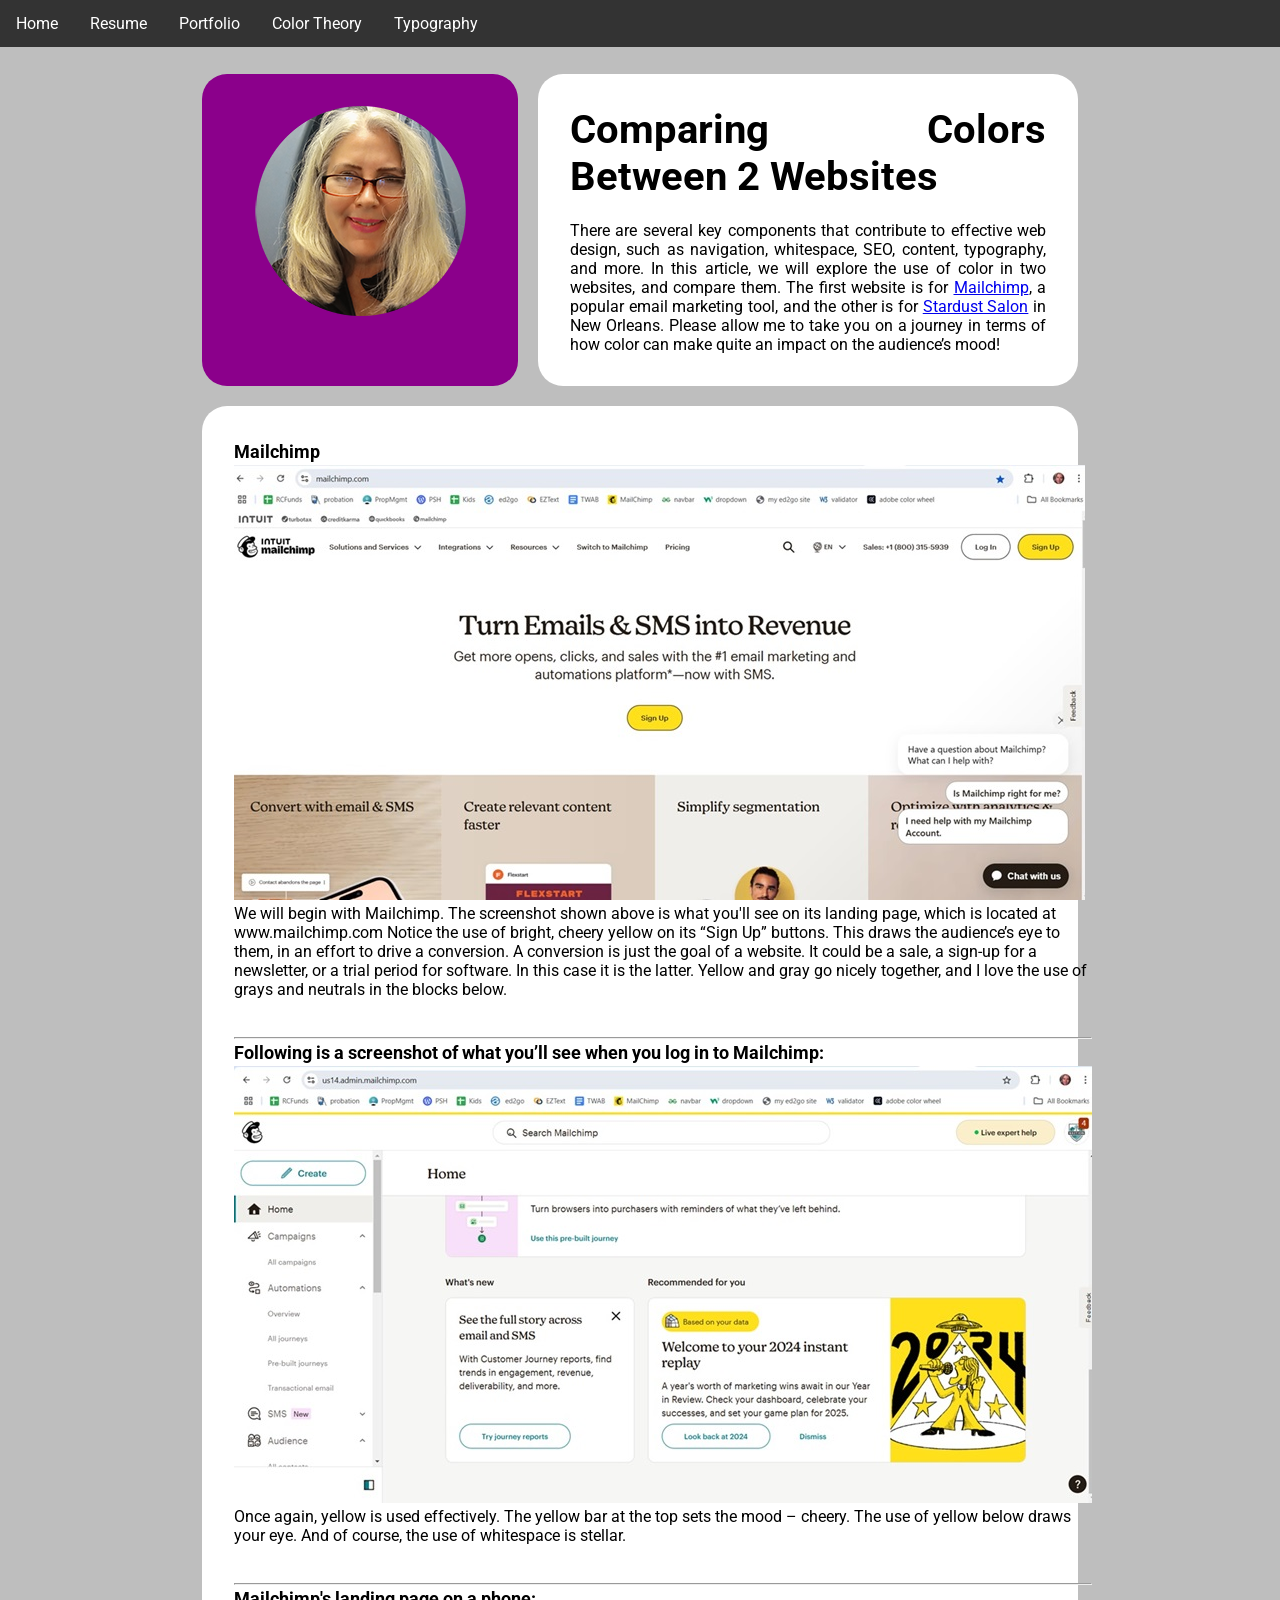
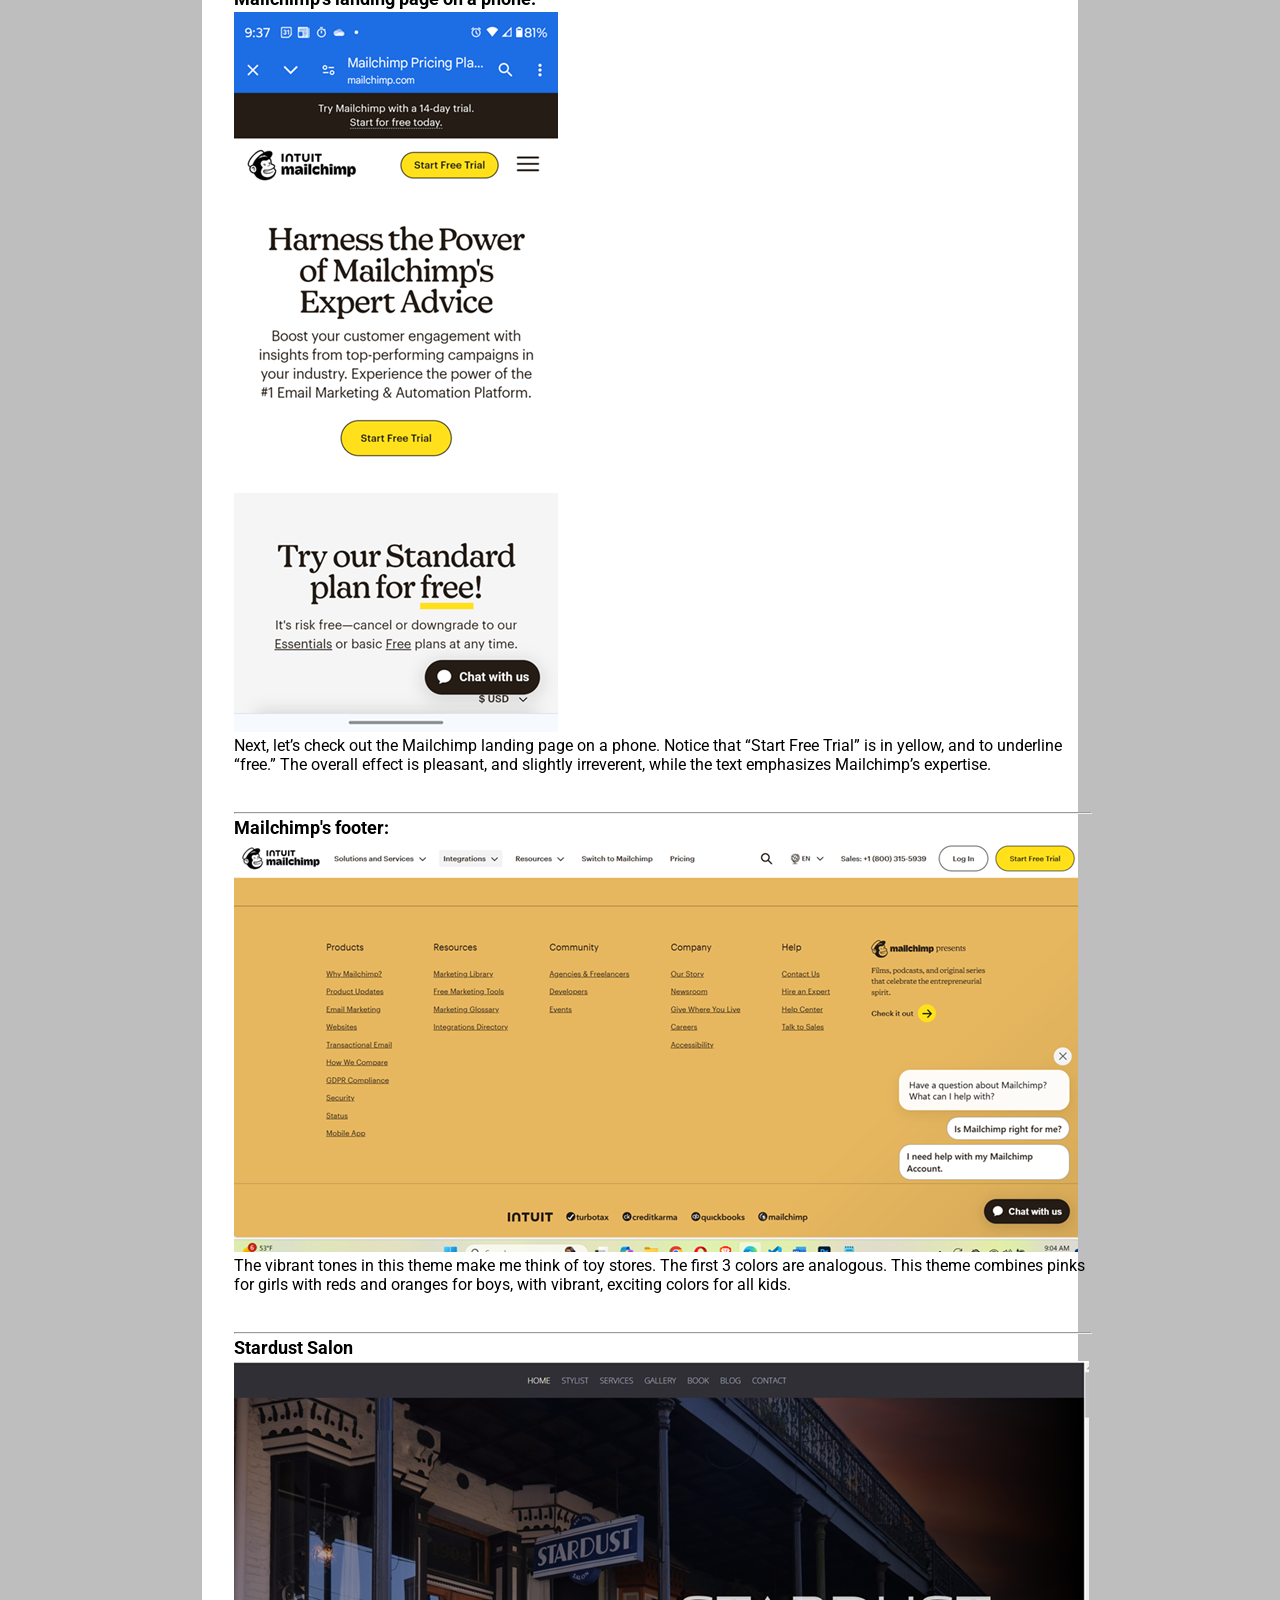
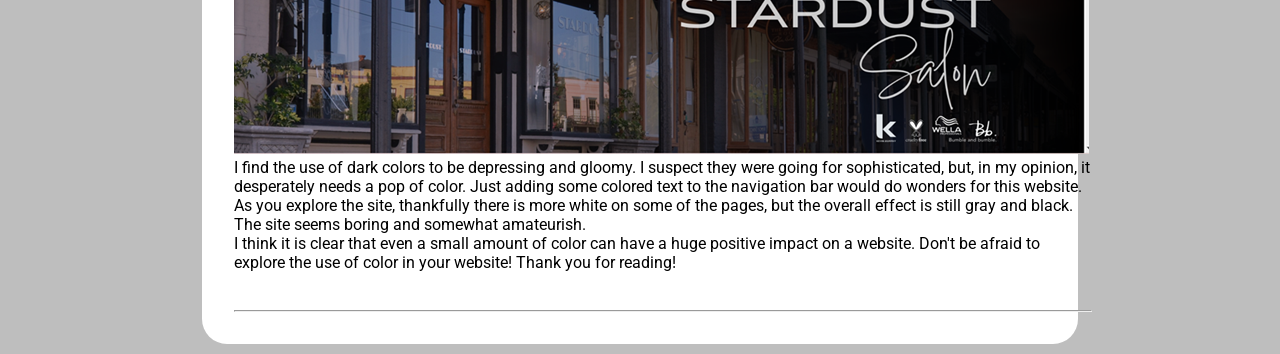
==== color-theory/color-comparison.html @ 6480786e "commit" ====
<!DOCTYPE html>
<html lang="en">
<head>
<meta name="viewport" content="width=device-width, initial-scale=1">
<link rel="stylesheet" href="https://cdnjs.cloudflare.com/ajax/libs/font-awesome/4.7.0/css/font-awesome.min.css">
<link rel="stylesheet" href="https://fonts.googleapis.com/css?family=Roboto">
<link rel="stylesheet" href="../navbar.css">
<link rel="stylesheet" href="../index.css">
<title>Susan Lutz Color Comparison</title>
</head>



<!--Navbar-->
<ul class="nav">
  <li><a href="../index.html">Home</a></li>
  <li><a href="../resume/resume.html">Resume</a></li>
  <li class="dropdown">
  <a href="#" class="dropbtn">Portfolio</a>
  <div class="dropdown-content">
    <a href="../portfolio/banner.html">Animate - Web Banner</a>
    <a href="../portfolio/rigging.html">Animate - Rigging</a>
    <a href="../portfolio/logo.html">Photoshop - Logo Creation</a>
    <a href="../portfolio/magazine.html">Photoshop - Magazine Cover</a>
    <a href="../portfolio/restoration.html">Photoshop - Photo Restoration</a>
  </div>
  <li class="dropdown">
    <a href="#" class="dropbtn">Color Theory</a>
  <div class="dropdown-content">
    <a href="color-theory/color-theory-overview.html">Color Theory Overview</a>
    <a href="color-themes.html">Color Themes</a>
    <a href="color-comparison.html">Color Theory Comparison</a>
  </div>
  <li class="dropdown">
    <a href="#" class="dropbtn">Typography</a>
  <div class="dropdown-content">
    <a href="../typography/typography-overview.html">Typography Theory Overview</a>
    <a href="..typography/font-types.html">Typography Fonts</a>
    <a href="../typography/typography-comparison.html">Typography Comparison</a>
  </div>
</ul>

  <!--main layout-->
 <main class="container">
    <div class="box"><img style="display:block;margin:0 auto;" src="..\photo-of-me-1.png" alt="Photo of Me"><br></div>
    <div class="box">
      <h1>Comparing Colors Between 2 Websites</h1>
      <br>
      <p>There are several key components that contribute to effective web design, such as navigation, whitespace, 
        SEO, content, typography, and more. In this article, we will explore the use of color in two websites, and 
        compare them. The first website is for <a href="https://www.mailchimp.com">Mailchimp</a>, a popular email marketing tool, 
        and the other is for <a href="https://www.stardustsalon.com">Stardust Salon</a> in New Orleans. Please allow me to 
        take you on a journey in terms of how color can make quite an impact 
        on the audience’s mood!</p>
    </div>
    <div class="box">
      <h3>Mailchimp</h3>
      <p><img src="01-mailchimp-landing-page.jpg"></p>
      <p>We will begin with Mailchimp. The screenshot shown above is what you'll see on its landing page, which is located at 
        www.mailchimp.com  Notice the use of bright, cheery yellow on its “Sign Up” buttons. This draws the audience’s eye to them, in an 
        effort to drive a conversion. A conversion is just the goal of a website. It could be a sale, a sign-up for a 
        newsletter, or a trial period for software. In this case it is the latter. Yellow and gray go nicely together, and
         I love the use of grays and neutrals in the blocks below.</p>
      <br>
      <hr>

      <h3>Following is a screenshot of what you’ll see when you log in to Mailchimp:</h3>
      <p><img src="02-mailchimp-internal-page.jpg"></p>
      <p>Once again, yellow is used effectively. The yellow bar at the top sets the mood – cheery. 
        The use of yellow below draws your eye. And of course, the use of whitespace is stellar.</p>
      <br>
      <hr>

      <h3>Mailchimp's landing page on a phone: </h3>
      <p><img src="03-mailchimp-phone-page.png"></p>
      <p>Next, let’s check out the Mailchimp landing page on a phone. Notice that “Start Free Trial” is
        in yellow, and to underline “free.” The overall effect is pleasant, and slightly irreverent, while 
        the text emphasizes Mailchimp’s expertise.</p>
      <br>
      <hr>

      <h3>Mailchimp's footer:</h3>
      <p><img src="04-mailchimp-footer.png"></p>
      <p>The vibrant tones in this theme make me think of toy stores. The first 3 colors are analogous. 
        This theme combines pinks for girls with reds and oranges for boys, with vibrant, exciting colors 
        for all kids.</p>
      <br>
      <hr>

      <h3>Stardust Salon</h3>
      <p><img src="stardust-home-page.png"></p>
      <p>I find the use of dark colors to be depressing and gloomy. I suspect they were going for sophisticated, but, 
        in my opinion, it desperately needs a pop of color. Just adding some colored text to the navigation bar would 
        do wonders for this website. As you explore the site, thankfully there is more white on some of the pages, but 
        the overall effect is still gray and black. The site seems boring and somewhat amateurish.
<br>
        I think it is clear that even a small amount of color can have a huge positive impact on a website. Don't be 
        afraid to explore the use of color in your website! Thank you for reading!        </p>
      <br>
      <hr>
    </div>
  </main>
---- navbar.css ----
body {
  margin: 4rem auto 0;
  font-family: "Roboto", sans-serif;
}


ul {
  list-style-type: none;
  margin: 0;
  padding: 0;
  /*overflow: hidden;*/
  background-color: #333;
  position: fixed;
  top: 0;
  width: 100%;
}

li {
float: left;
}

ul li a, .dropbtn {
  display: inline-block;
  color: white;
  text-align: center;
  padding: 14px 16px;
  text-decoration: none;
  }

  ul li a:hover, .dropdown:hover .dropbtn {
    background-color: magenta;
    }
    
  ul li.dropdown {
    display: inline-block;
  }

.dropdown-content {
display: none;
position: absolute;
background-color: #f9f9f9;
min-width: 160px;
box-shadow: 0px 8px 16px 0px rgba(0,0,0,0.2);
z-index: 1;
}

.dropdown-content a {
color: black;
padding: 12px 16px;
text-decoration: none;
display: block;
text-align: left;
}

.dropdown-content a:hover {background-color: #f1f1f1;}

.dropdown:hover .dropdown-content {
display: block;
}
---- index.css ----
/*fonts*/
    
    h1 {
        font-size: 40px !important;
        display: inline-block !important;
        height:50px;
    }

    h2{
        font-size: 22px;
        line-height: 1.5;
    }

    h3{
        font-size: 18px;
        line-height: 1.5;
        margin-bottom: 1;
        margin-top: 1;
        padding: 0;
    }   

    h4{
        font-size: 14px;
        font-weight:bold;
        line-height: 1.5;
        margin-bottom: 1;
        margin-top: 1;
        padding: 0;
    }

    br{
        height: 6px;
    }

/*commenting out ul and li due to conflict in navbar

    ul{
        font-size: 14px;
        line-height; 1.5;
        margin-bottom: 1;
        margin-top: 1;
        margin-left: 2em;
        padding: 0;
    }

    li{
        line-height: 1.5;
        font-size: 14px;
        line-height; 1.5;
        margin-bottom: 1;
        margin-top: 1;
        margin-left: 2em;
        padding: 0;
    }

    */

     .contactIcon {
        width: 0.5cm;
        text-align: center;
      }

    p{
        font-size: 16px;
    }   
    
    *{
        margin: 0;
        padding: 0;
        box-sizing: border-box;
    }

    body{
        font-family: "Roboto", sans-serif;
        min-height: 100vh;
        background-color: #bebebe;
    }
    

    .nested-box-contact{
        display:grid;
        grid-column:2;
        height: auto;
        grid-template-columns: 7% 93%;
        padding: 0.5em;
    }

    .nested-box-skills{
        display:grid;
        grid-column:2;
        grid-row:1;
        height: auto;
        grid-template-columns: 1fr 1fr;
        padding: 0.5em;
    }

    .nested-box-education{
        display:grid;
        grid-column:1;
        grid-row:1;
        height: auto;
        grid-template-columns: 1fr; 
        padding: 0.5em;
    }

    .container{
        display: grid;
        grid-template-columns: 1.5fr 2.5fr;
        grid-template-rows: 2;
        margin: auto;
        width: 70%;
        height: auto;
    }

    .box{
        background-color: black;
        color: white;
        font-size: 2rem;
        padding: 2rem;
        margin: 10px;
        border-radius: 25px;
        height: auto;
        display: grid;
        grid-template-columns: 1fr;
        grid-template-rows: 1fr;
        }

        .color-box{
            background-color: green;
            color: white;
            font-size: 2rem;
            padding: 2rem;
            margin: 10px;
            border: 3px;
            border-radius: 25px;
           /* height: minmax(500px, auto);*/
            display: grid;
            grid-template-columns: 1fr;
            grid-template-rows: minmax(150px, auto);
            grid-column-start:1;
            grid-column-end: 4;
            gap: 3px;
            border: solid 5px black;
            align-self: center;
            }

    .color-terms{
        display: grid;
        grid-template-columns: 1fr 3fr;
        grid-template-rows: (21, auto);
        width:100%;
        gap: 3px;
         }
 
    /*.box:nth-child(4) {
            display: grid;
            grid-template-columns: 1fr 3fr;
            grid-template-rows: (21, auto);
            width:100%;
            grid-column-start: 1;
            grid-column-end: 4;
          }*/

    .me-pic{
        display: block;
        margin-left: auto;
        margin-right: auto;
        width: 50%;
    }

    .box:first-child i {
        background-color: darkmagenta;
        text-align: left;
        float: left;  
        height: auto;     
    }

    .box:first-child p {
        background-color: darkmagenta;
        text-align: left;
        float: left;   
        height: auto;
        font-size: 16px;        
    }
    
    .box:first-child h2 {
        font-size: 22px;
        line-height: 1.5;
        margin-bottom: 1;
        margin-top: 1;
        padding: 0;
        margin-left: 0.8em;    
    }

      .box:first-child {
        background-color: darkmagenta;
        height: auto;
        border: 0.5em;
      }

    .box:nth-child(2) {
        background-color: white;
        color: black;
        text-align: justify;
        height: auto;
     }

      .box:nth-child(3) {
        background-color: white;
        color: black;
        width: minmax(50% 100%);
        grid-column-start: 1;
        grid-column-end: 4;
        height: auto;
      }

      /*fade in header*/
      h1{animation: 5s ease-out 0s 1 FadeIn;}
        @keyframes FadeIn {
            0% {
                opacity:0;
                }
            100% {
                opacity:1;
                }
                  }

        .onLoad {
            -webkit-animation:bounceIn 2s;
        }
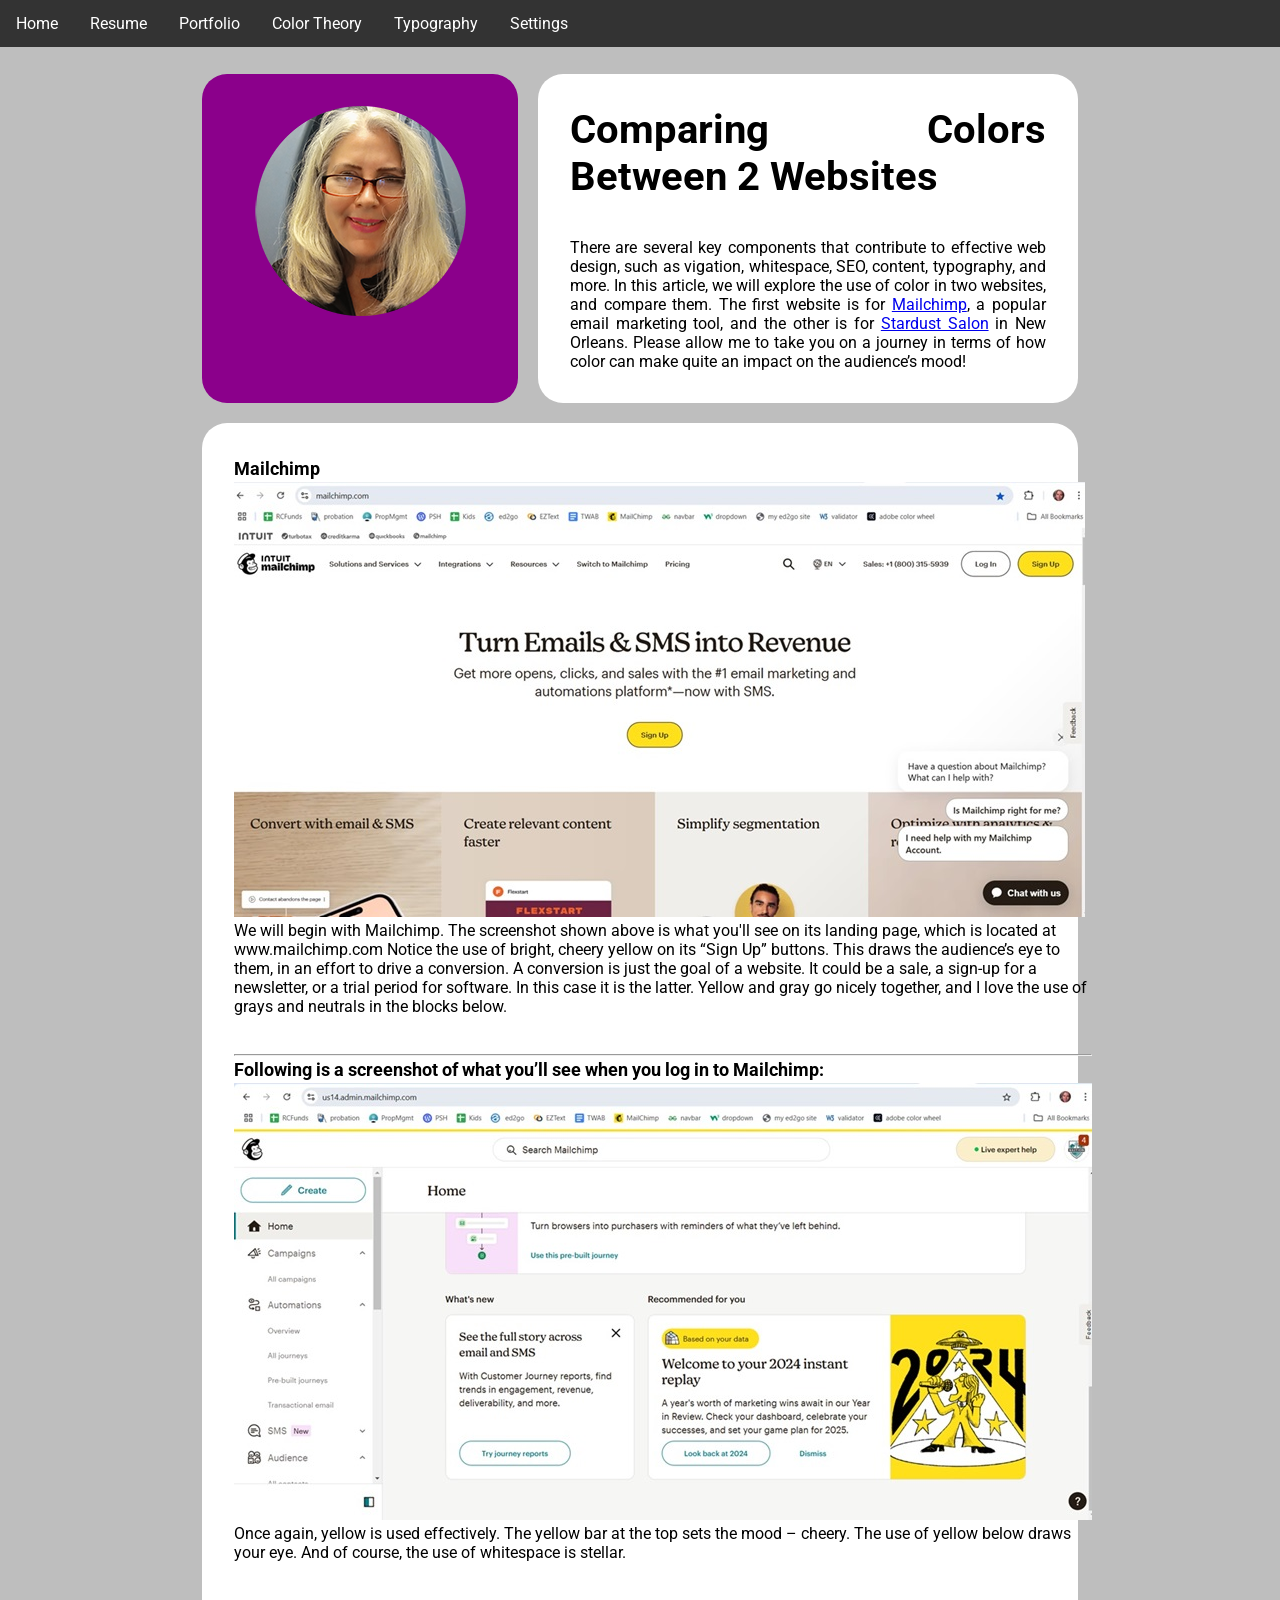
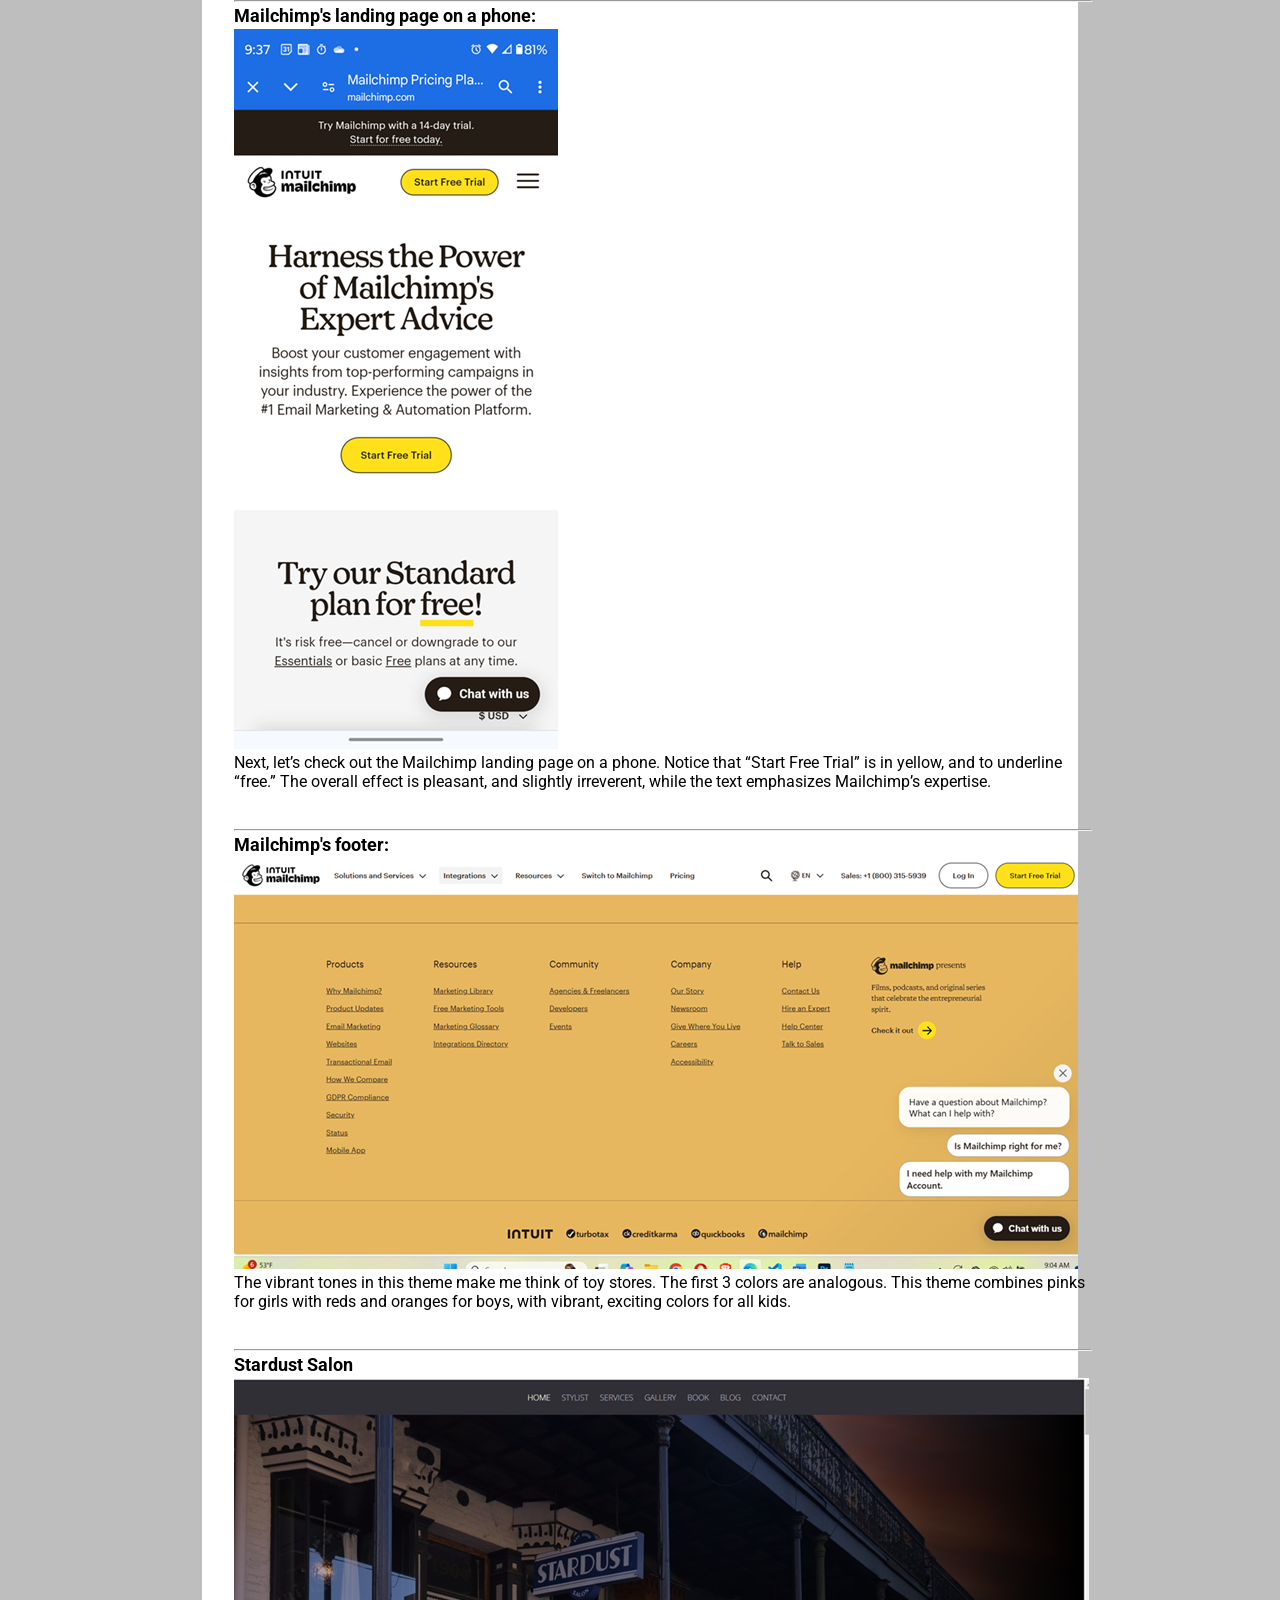
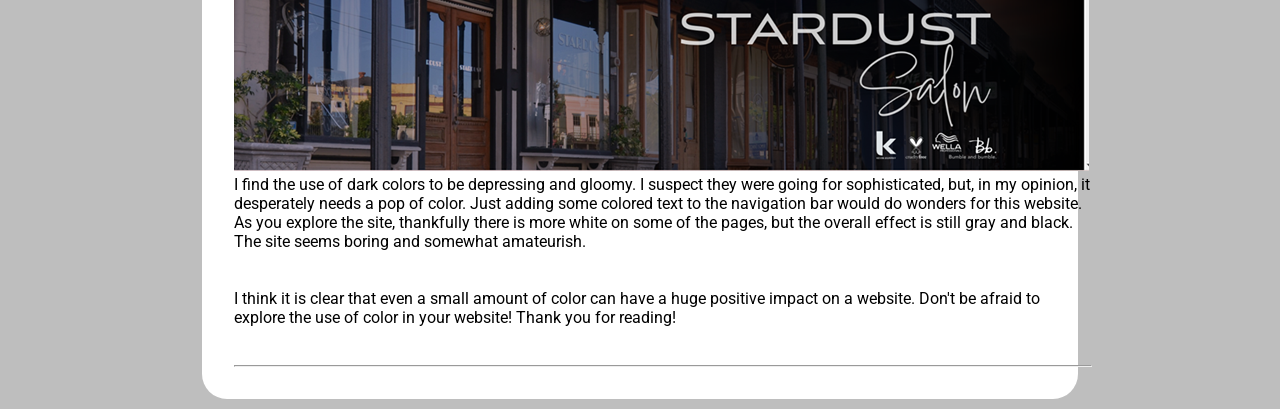
==== commit bb5e7da3: "commit" ====
--- a/color-theory/color-comparison.html
+++ b/color-theory/color-comparison.html
@@ -6,12 +6,12 @@
 <link rel="stylesheet" href="https://fonts.googleapis.com/css?family=Roboto">
 <link rel="stylesheet" href="../navbar.css">
 <link rel="stylesheet" href="../index.css">
+<link rel="stylesheet" href="../style.css">
+<script defer src="../myscripts.js"></script>
 <title>Susan Lutz Color Comparison</title>
 </head>
 
-
-
-<!--Navbar-->
+<!--Navbar---------------------------------------------------------------------------------------------------------------->
 <ul class="nav">
   <li><a href="../index.html">Home</a></li>
   <li><a href="../resume/resume.html">Resume</a></li>
@@ -38,25 +38,36 @@
     <a href="..typography/font-types.html">Typography Fonts</a>
     <a href="../typography/typography-comparison.html">Typography Comparison</a>
   </div>
+  <li class="dropdown">
+    <a href="#" class="dropbtn">Settings</a>
+  <div class="dropdown-content">
+    <!--<a href="onclick="myFunction()">Dark Mode / Light Mode</a>-->
+    <a href="#" onclick="darkMode();">Toggle Light / Dark Mode</a>  
+    <a href="#" onclick="changeSizeByBtn('50%');">Small Font</a>
+    <a href="#" onclick="changeSizeByBtn('60%');">Medium Font</a>
+    <a href="#" onclick="changeSizeByBtn('70%');">Large Font</a>
+  </div>
 </ul>
 
-  <!--main layout-->
+<!--Main Content Upper Container------------------------------------------------------------------------------------------------->
  <main class="container">
-    <div class="box"><img style="display:block;margin:0 auto;" src="..\photo-of-me-1.png" alt="Photo of Me"><br></div>
+    <div class="box"><img style="display:block;margin:0 auto;" src="../photo-of-me-1.png" alt="Photo of Me"><br></div>
     <div class="box">
-      <h1>Comparing Colors Between 2 Websites</h1>
+      <h5 class="fontSizeClass">Comparing Colors Between 2 Websites</h5>
       <br>
-      <p>There are several key components that contribute to effective web design, such as navigation, whitespace, 
-        SEO, content, typography, and more. In this article, we will explore the use of color in two websites, and 
+      <p class="fontSizeClass">There are several key components that contribute to effective web design, such as vigation,        
+        whitespace, SEO, content, typography, and more. In this article, we will explore the use of color in two websites, and 
         compare them. The first website is for <a href="https://www.mailchimp.com">Mailchimp</a>, a popular email marketing tool, 
         and the other is for <a href="https://www.stardustsalon.com">Stardust Salon</a> in New Orleans. Please allow me to 
         take you on a journey in terms of how color can make quite an impact 
         on the audience’s mood!</p>
     </div>
+
+<!--Main Content Lower Container------------------------------------------------------------------------------------------------->
     <div class="box">
-      <h3>Mailchimp</h3>
-      <p><img src="01-mailchimp-landing-page.jpg"></p>
-      <p>We will begin with Mailchimp. The screenshot shown above is what you'll see on its landing page, which is located at 
+      <h3 class="fontSizeClass">Mailchimp</h3>
+      <p><img src="01-mailchimp-landing-page.jpg" alt="Mailchimp Landing Page"></p>
+      <p class="fontSizeClass">We will begin with Mailchimp. The screenshot shown above is what you'll see on its landing page, which is located at 
         www.mailchimp.com  Notice the use of bright, cheery yellow on its “Sign Up” buttons. This draws the audience’s eye to them, in an 
         effort to drive a conversion. A conversion is just the goal of a website. It could be a sale, a sign-up for a 
         newsletter, or a trial period for software. In this case it is the latter. Yellow and gray go nicely together, and
@@ -64,39 +75,41 @@
       <br>
       <hr>
 
-      <h3>Following is a screenshot of what you’ll see when you log in to Mailchimp:</h3>
-      <p><img src="02-mailchimp-internal-page.jpg"></p>
-      <p>Once again, yellow is used effectively. The yellow bar at the top sets the mood – cheery. 
+      <h3 class="fontSizeClass">Following is a screenshot of what you’ll see when you log in to Mailchimp:</h3>
+      <p><img src="02-mailchimp-internal-page.jpg" alt="Mailchimp Internal Page"></p>
+      <p class="fontSizeClass">Once again, yellow is used effectively. The yellow bar at the top sets the mood – cheery. 
         The use of yellow below draws your eye. And of course, the use of whitespace is stellar.</p>
       <br>
       <hr>
 
-      <h3>Mailchimp's landing page on a phone: </h3>
-      <p><img src="03-mailchimp-phone-page.png"></p>
-      <p>Next, let’s check out the Mailchimp landing page on a phone. Notice that “Start Free Trial” is
+      <h3 class="fontSizeClass">Mailchimp's landing page on a phone: </h3>
+      <p><img src="03-mailchimp-phone-page.png" alt="Mailchimp Phone Page"></p>
+      <p class="fontSizeClass">Next, let’s check out the Mailchimp landing page on a phone. Notice that “Start Free Trial” is
         in yellow, and to underline “free.” The overall effect is pleasant, and slightly irreverent, while 
         the text emphasizes Mailchimp’s expertise.</p>
       <br>
       <hr>
 
-      <h3>Mailchimp's footer:</h3>
-      <p><img src="04-mailchimp-footer.png"></p>
-      <p>The vibrant tones in this theme make me think of toy stores. The first 3 colors are analogous. 
+      <h3 class="fontSizeClass">Mailchimp's footer:</h3>
+      <p><img src="04-mailchimp-footer.png" alt="Mailchimp Footer"></p>
+      <p class="fontSizeClass">The vibrant tones in this theme make me think of toy stores. The first 3 colors are analogous. 
         This theme combines pinks for girls with reds and oranges for boys, with vibrant, exciting colors 
         for all kids.</p>
       <br>
       <hr>
 
-      <h3>Stardust Salon</h3>
-      <p><img src="stardust-home-page.png"></p>
-      <p>I find the use of dark colors to be depressing and gloomy. I suspect they were going for sophisticated, but, 
+      <h3 class="fontSizeClass">Stardust Salon</h3>
+      <p><img src="stardust-home-page.png" alt="Stardust Salon Home Page"></p>
+      <p class="fontSizeClass">I find the use of dark colors to be depressing and gloomy. I suspect they were going for sophisticated, but, 
         in my opinion, it desperately needs a pop of color. Just adding some colored text to the navigation bar would 
         do wonders for this website. As you explore the site, thankfully there is more white on some of the pages, but 
-        the overall effect is still gray and black. The site seems boring and somewhat amateurish.
-<br>
-        I think it is clear that even a small amount of color can have a huge positive impact on a website. Don't be 
-        afraid to explore the use of color in your website! Thank you for reading!        </p>
+        the overall effect is still gray and black. The site seems boring and somewhat amateurish.</p>
+      <br>
+        <p>I think it is clear that even a small amount of color can have a huge positive impact on a website. Don't be 
+        afraid to explore the use of color in your website! Thank you for reading!        
+      </p>
       <br>
       <hr>
     </div>
-  </main>+  </main>
+</html>
--- a/navbar.css
+++ b/navbar.css
@@ -2,7 +2,6 @@
   margin: 4rem auto 0;
   font-family: "Roboto", sans-serif;
 }
-
 
 ul {
   list-style-type: none;
--- a/index.css
+++ b/index.css
@@ -1,69 +1,3 @@
-    /*fonts*/
-    
-    h1 {
-        font-size: 40px !important;
-        display: inline-block !important;
-        height:50px;
-    }
-
-    h2{
-        font-size: 22px;
-        line-height: 1.5;
-    }
-
-    h3{
-        font-size: 18px;
-        line-height: 1.5;
-        margin-bottom: 1;
-        margin-top: 1;
-        padding: 0;
-    }   
-
-    h4{
-        font-size: 14px;
-        font-weight:bold;
-        line-height: 1.5;
-        margin-bottom: 1;
-        margin-top: 1;
-        padding: 0;
-    }
-
-    br{
-        height: 6px;
-    }
-
-/*commenting out ul and li due to conflict in navbar
-
-    ul{
-        font-size: 14px;
-        line-height; 1.5;
-        margin-bottom: 1;
-        margin-top: 1;
-        margin-left: 2em;
-        padding: 0;
-    }
-
-    li{
-        line-height: 1.5;
-        font-size: 14px;
-        line-height; 1.5;
-        margin-bottom: 1;
-        margin-top: 1;
-        margin-left: 2em;
-        padding: 0;
-    }
-
-    */
-
-     .contactIcon {
-        width: 0.5cm;
-        text-align: center;
-      }
-
-    p{
-        font-size: 16px;
-    }   
-    
     *{
         margin: 0;
         padding: 0;
@@ -74,9 +8,54 @@
         font-family: "Roboto", sans-serif;
         min-height: 100vh;
         background-color: #bebebe;
-    }
-    
-
+    } 
+    
+    /*fonts*/
+    
+    h1 {
+        font-size: 40px;
+    }
+
+
+    h2{
+        font-size: 22px;
+        line-height: 1.5;
+    }
+
+    h3{
+        font-size: 18px;
+        line-height: 1.5;
+        margin-bottom: 1;
+        margin-top: 1;
+        padding: 0;
+    }   
+
+    h4{
+        font-size: 14px;
+        font-weight:bold;
+        line-height: 1.5;
+        margin-bottom: 1;
+        margin-top: 1;
+        padding: 0;
+    }
+
+    h5 {
+        font-size: 40px;
+    }
+
+    br{
+        height: 6px;
+    }
+
+    .contactIcon {
+        width: 0.5cm;
+        text-align: center;
+      }
+
+    p{
+        font-size: 16px;
+    }   
+    
     .nested-box-contact{
         display:grid;
         grid-column:2;
@@ -123,45 +102,35 @@
         display: grid;
         grid-template-columns: 1fr;
         grid-template-rows: 1fr;
-        }
-
-        .color-box{
-            background-color: green;
-            color: white;
-            font-size: 2rem;
-            padding: 2rem;
-            margin: 10px;
-            border: 3px;
-            border-radius: 25px;
-           /* height: minmax(500px, auto);*/
-            display: grid;
-            grid-template-columns: 1fr;
-            grid-template-rows: minmax(150px, auto);
-            grid-column-start:1;
-            grid-column-end: 4;
-            gap: 3px;
-            border: solid 5px black;
-            align-self: center;
-            }
-
+    }
+
+    .color-box{
+        background-color: green;
+        color: white;
+        font-size: 2rem;
+        padding: 2rem;
+        margin: 10px;
+        border: 3px;
+        border-radius: 25px;
+        /* height: minmax(500px, auto);*/
+        display: grid;
+        grid-template-columns: 1fr;
+        grid-template-rows: minmax(150px, auto);
+        grid-column-start:1;
+        grid-column-end: 4;
+        gap: 3px;
+        border: solid 5px black;
+        align-self: center;
+    }
     .color-terms{
         display: grid;
         grid-template-columns: 1fr 3fr;
         grid-template-rows: (21, auto);
         width:100%;
         gap: 3px;
-         }
+    }
  
-    /*.box:nth-child(4) {
-            display: grid;
-            grid-template-columns: 1fr 3fr;
-            grid-template-rows: (21, auto);
-            width:100%;
-            grid-column-start: 1;
-            grid-column-end: 4;
-          }*/
-
-    .me-pic{
+   .me-pic{
         display: block;
         margin-left: auto;
         margin-right: auto;
@@ -192,30 +161,30 @@
         margin-left: 0.8em;    
     }
 
-      .box:first-child {
+    .box:first-child {
         background-color: darkmagenta;
         height: auto;
         border: 0.5em;
-      }
+    }
 
     .box:nth-child(2) {
         background-color: white;
         color: black;
         text-align: justify;
         height: auto;
-     }
-
-      .box:nth-child(3) {
+    }
+
+    .box:nth-child(3) {
         background-color: white;
         color: black;
         width: minmax(50% 100%);
         grid-column-start: 1;
         grid-column-end: 4;
         height: auto;
-      }
-
-      /*fade in header*/
-      h1{animation: 5s ease-out 0s 1 FadeIn;}
+    }
+
+/*fade in header*/
+    h1{animation: 5s ease-out 0s 1 FadeIn;}
         @keyframes FadeIn {
             0% {
                 opacity:0;
@@ -227,6 +196,12 @@
 
         .onLoad {
             -webkit-animation:bounceIn 2s;
-        }
-
-
+    }
+
+
+    /*toggle dark mode*/
+    .dark-mode{
+        background-color: black;
+        color: white; 
+        .box{background-color: black; color: white;}
+    }
--- a/style.css
+++ b/style.css
@@ -0,0 +1,269 @@
+/*fonts*/
+   
+h1 {
+    font-size: 40px 
+    display: inline-block 
+    height:50px;
+}
+
+h2{
+    font-size: 22px;
+    line-height: 1.5;
+}
+
+h3{
+    font-size: 18px;
+    line-height: 1.5;
+    margin-bottom: 1;
+    margin-top: 1;
+    padding: 0;
+}   
+
+h4{
+    font-size: 14px;
+    font-weight:bold;
+    line-height: 1.5;
+    margin-bottom: 1;
+    margin-top: 1;
+    padding: 0;
+}
+
+h5 {
+    font-size: 40px;
+}
+
+br{
+    height: 6px;
+}
+
+.contactIcon {
+    width: 0.5cm;
+    text-align: center;
+}
+
+p{
+    font-size: 16px;
+}   
+    
+*{
+    margin: 0;
+    padding: 0;
+    box-sizing: border-box;
+}
+
+body{
+    font-family: "Roboto", sans-serif;
+    min-height: 100vh;
+    background-color: #bebebe;
+}
+    
+
+.nested-box-contact{
+    display:grid;
+    grid-column:2;
+    height: auto;
+    grid-template-columns: 7% 93%;
+    padding: 0.5em;
+}
+
+.nested-box-skills{
+    display:grid;
+    grid-column:2;
+    grid-row:1;
+    height: auto;
+    grid-template-columns: 1fr 1fr;
+    padding: 0.5em;
+}
+
+.nested-box-education{
+    display:grid;
+    grid-column:1;
+    grid-row:1;
+    height: auto;
+    grid-template-columns: 1fr; 
+    padding: 0.5em;
+}
+
+.container{
+    display: grid;
+    grid-template-columns: 1.5fr 2.5fr;
+    grid-template-rows: 2;
+    margin: auto;
+    width: 70%;
+    height: auto;
+}
+
+.box{
+    background-color: black;
+    color: white;
+    font-size: 2rem;
+    padding: 2rem;
+    margin: 10px;
+    border-radius: 25px;
+    height: auto;
+    display: grid;
+    grid-template-columns: 1fr;
+    grid-template-rows: 1fr;
+}
+    
+.restoration-container-box{
+    background-color:white;
+    color: black;
+    border-radius: 25px;
+    height: minmax(75%, auto);
+    display: grid;
+    grid-template-columns: 1fr 1fr;
+    grid-template-rows: 2fr;
+    grid-column-start:2;
+    grid-column-end: 3;
+    border: solid 5px black;
+    align-self: center;
+}
+
+.before img {
+    width: 40%;
+    height: auto;
+    object-fit: cover;
+}
+
+.after img {
+    width: 40%;
+    height: auto;
+    object-fit: cover;
+    border-radius: 25px;
+    margin-top: 15px;
+}
+
+.color-box{
+    background-color: white;
+    color: black;
+    font-size: 2rem;
+    padding: 2rem;
+    margin: 10px;
+    border: 3px;
+    border-radius: 25px;
+    /* height: minmax(500px, auto);*/
+    display: grid;
+    grid-template-columns: 1fr;
+    grid-template-rows: minmax(150px, auto);
+    grid-column-start:1;
+    grid-column-end: 4;
+    gap: 3px;
+    border: solid 5px black;
+    align-self: center;
+}
+
+color-theme-box{
+    background-color: white;
+    color: black;
+    display: block;
+    border: solid 5px black;
+    align-self: center;
+}
+
+.color-theme-writeup{
+    display: grid;
+    grid-template-columns: 1fr 3fr;
+    grid-template-rows: (21, auto);
+    width:100%;
+    gap: 3px;
+}
+
+.color-terms{
+    display: grid;
+    grid-template-columns: 1fr 3fr;
+    grid-template-rows: (21, auto);
+    width:100%;
+    gap: 3px;
+}
+
+.me-pic{
+    display: block;
+    margin-left: auto;
+    margin-right: auto;
+    width: 50%;
+}
+
+.box:first-child i {
+    background-color: darkmagenta;
+    text-align: left;
+    float: left;  
+    height: auto;     
+}
+
+.box:first-child p {
+    background-color: darkmagenta;
+    text-align: left;
+    float: left;   
+    height: auto;
+    font-size: 16px;        
+}
+    
+.box:first-child h2 {
+    font-size: 22px;
+    line-height: 1.5;
+    margin-bottom: 1;
+    margin-top: 1;
+    padding: 0;
+    margin-left: 0.8em;    
+}
+
+.box:first-child {
+    background-color: darkmagenta;
+    height: auto;
+    border: 0.5em;
+}
+
+.box:nth-child(2) {
+    background-color: white;
+    color: black;
+    text-align: justify;
+    height: auto;
+}
+
+.box:nth-child(3) {
+background-color: white;
+color: black;
+width: minmax(50% 100%);
+grid-column-start: 1;
+grid-column-end: 4;
+height: auto;
+}
+
+/*fade in header*/
+h5{animation: 5s ease-out 0s 1 FadeIn;}
+@keyframes FadeIn {
+    0% {
+        opacity:0;
+        }
+    100% {
+        opacity:1;
+        }
+            }
+
+.onLoad {
+    -webkit-animation:bounceIn 2s;
+}
+
+:root{
+    bg-color: #ffffff;
+    text-color: #000000;
+}
+
+body {
+    background-color: var(bg-color);
+    color: var(text-color);
+    transition: background-color 0.3s, color 0.3s; /*smooth transition*/
+}
+
+/*dark mode*/
+container.box{
+    background-color: black;
+    color: white;    
+}
+
+.dark-mode{
+    background-color: black;
+    color: white; 
+    .box{background-color: black; color: white;}
+}
